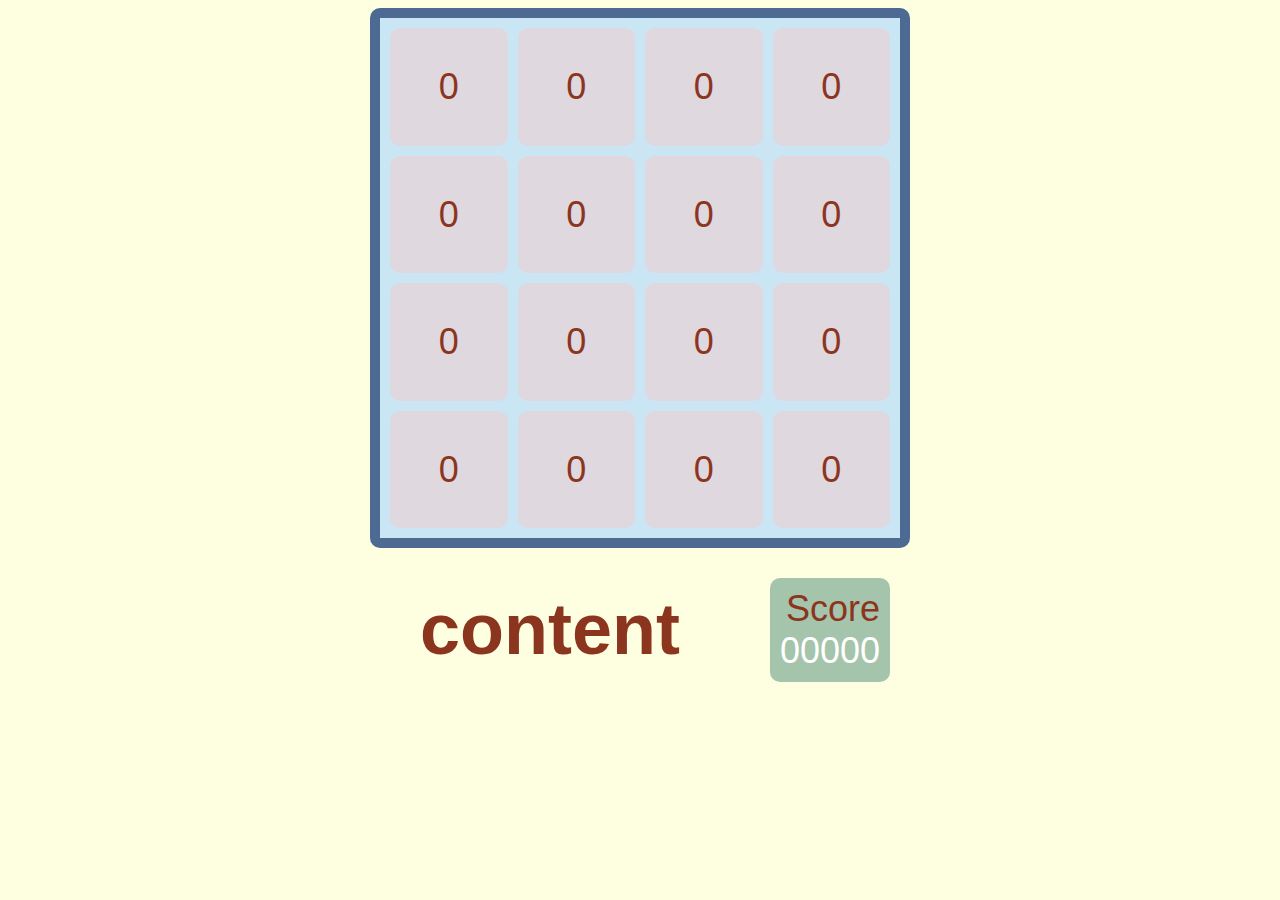
==== refactoring.html @ 41556348 "Game2048" ====
<!DOCTYPE html>
<html>

<head>
    <title>Game 2048</title>
    <script type="text/javascript" src="jquery.js"></script>
    <style type="text/css">
    body {
        background: #fefee1;
        color: #8c351e;
        font-family: "Microsoft JhengHei Bold", Arial, sans-serif;
        font-size: 36px;
        text-align: center;
        overflow: hidden;
    }
    
    #score {
        color: white;
    }
    
    .Scorebar {
        margin: 0 auto;
        padding: 10px;
        width: 500px;
        overflow: auto;
        /*border: 5px solid black;*/
    }
    
    .gameView {
        margin: 0 auto;
        padding: 10px;
        border: 10px solid #4c6a92;
        background: #cae6f5;
        border-radius: 10px;
        width: 500px;
        height: 500px;
        z-index: 1;
    }
    
    .title {
        /*border: 5px solid black;*/
        float: left;
        margin: 10px;
        padding: 20px;
    }
    
    .score {
        background-color: rgba(0, 89, 74, 0.35);
        border-radius: 10px;
        /*border: 5px solid black;*/
        float: right;
        margin: 20px 0px;
        padding: 10px;
        text-align: right;
    }
    
    .row {
        float: left;
        margin-bottom: 10px;
    }
    
    .row:last-child {
        margin-bottom: 0;
    }
    
    .cell {
        cursor: default;
        line-height: 117.5px;
        width: 117.5px;
        height: 117.5px;
        margin-right: 10px;
        float: left;
        border-radius: 10px;
        background: rgba(244, 201, 200, 0.5);
    }
    
    .cell:last-child {
        margin-right: 0px;
    }
    
    .tile {
        cursor: default;
        line-height: 117.5px;
        width: 117.5px;
        height: 117.5px;
        margin-right: 10px;
        position: relative;
        border-radius: 10px;
        background: rgba(244, 201, 200, 1);
    }
    
    @keyframes mymove {
        from {
            top: 0px;
        }
        to {
            top: 200px;
        }
    }
    </style>
</head>

<body>
    <div class="all">
        <div class="content">
            <div class="gameView">
                <div class="row">
                    <div class="cell">0</div>
                    <div class="cell">0</div>
                    <div class="cell">0</div>
                    <div class="cell">0</div>
                </div>
                <div class="row">
                    <div class="cell" id="pos0">0</div>
                    <div class="cell" id="pos1">0</div>
                    <div class="cell" id="pos2">0</div>
                    <div class="cell" id="pos3">0</div>
                </div>
                <div class="row">
                    <div class="cell">0</div>
                    <div class="cell">0</div>
                    <div class="cell">0</div>
                    <div class="cell">0</div>
                </div>
                <div class="row">
                    <div class="cell">0</div>
                    <div class="cell">0</div>
                    <div class="cell">0</div>
                    <div class="cell">0</div>
                </div>
            </div>
        </div>
        <div class="Scorebar">
            <h1 class="title"><span>content</span></h1>
            <div class="score">
                <div id="scoretitle">Score</div>
                <div id="score">00000</div>
            </div>
        </div>
    </div>
</body>
<script type="text/javascript">
//讀檔
// var Container;
// var Game;
function Container() {
    var pos = [];
    for (var x = 0; x < 4; x++) {
        pos[x] = [];
        for (var y = 0; y < 4; y++) {
            pos[x][y] = 0; //放數字
        }

    }
    this.pos = pos;

    //列出empty
    this.emptycell = function() {
         var empty=[];
        for (var x = 0; x < 4; x++) {
            for (var y = 0; y < 4; y++) {
                if (pos[x][y]==0) {
                    empty.push(x*4+y);
                    // alert(x+":"+y);
                }                
            }
        }
        return empty;
    }

    this.getRandom=function(){     
        var empty=this.emptycell();
        var i=Math.random()>0.9?2:1;
        var rand=[];
        for (i; i >0; i--) {
            rand.push(empty[Math.floor((Math.random()*empty.length))]);
        }

        return rand;

    }


}
var Box;

if (typeof(localStorage) !== "undefined") {
    if (localStorage.getItem("Container") == null) {
        // localStorage.setItem("Container", JSON.stringify(Container));
        Box = new Container();
    } else {
        Box = JSON.parse(localStorage.getItem("Container"));
    }
} else {
    console.log("Sorry, your browser does not support Web Storage...");
}
// alert(Box.pos);
Box.pos[0][0]=6;
Box.pos[0][1]=6;
Box.pos[0][2]=6;
Box.pos[0][3]=6;



Box.pos[2][0]=6;
Box.pos[2][1]=6;
Box.pos[2][2]=6;
Box.pos[2][3]=6;
Box.pos[3][0]=6;
Box.pos[3][1]=6;
Box.pos[3][2]=6;
Box.pos[3][3]=6;
alert(Box.getRandom());
alert(Box.emptycell());

//alert(Box.pos[3][3]);



$("body").keydown(function() {
    if (event.which == 37) {
        new Game(Container).startGame();
    } else if (event.which == 38) {
        Container.score = 10;
        Container.postion[5] = new tile();
        localStorage.setItem("Container", JSON.stringify(Container));
    } else if (event.which == 39) {

    } else if (event.which == 40) {

    }

});





function Game(Container) {
    this.Container = Container;


    this.startGame = function() {
        for (var i = 0; i < 16; i++) {






        }


        alert(this.Container.postion[5]);
    };


    this.reset = function() {

    };


}

function drawerMove(obj, destination) {
    var Map = [];
    for (var x = 0; x < 4; x++) {
        for (var y = 0; y < 4; y++) {
            Map[x * 4 + y] = {
                "x": ($(".row:nth-child(" + (x + 1) + ") > .cell:nth-child(" + (y + 1) + ")").offset().left) - ($(".gameView").offset().left) - parseInt(20),
                "y": ($(".row:nth-child(" + (x + 1) + ") > .cell:nth-child(" + (y + 1) + ")").offset().top) - ($(".gameView").offset().top) - parseInt(20)
            }
        }
    }
    // alert(Map[destination].x + ":" + Map[destination].y);
    var thix = ($(obj).offset().left) - ($(".gameView").offset().left) - parseInt(20);
    var thiy = ($(obj).offset().top) - ($(".gameView").offset().top) - parseInt(20);
    // alert(thix+":"+thiy);


    var strx = ((Map[destination].x) - thix) + "px";
    var stry = ((Map[destination].y) - thiy) + "px";

    $(obj).animate({
        left: strx,
        top: stry
    }, 500);

    // $(obj).animate({left: "0px",top: "0px"});
    //     obj.animate({
    //     left: Map[destination].x + "px",
    //     top: Map[destination].y + "px"
    // });

}



function tile() {
    this.value = 0;
    this.postion = -1;
}

//dis=>0:left 1:up 2:right 3:down
function moveAct(postion, dis) {
    var x = postion % 4;
    var y = parseInt(postion / 4);
    switch (dis) {
        case 0:
            x > 0 ? x-- : x;
            break;
        case 1:
            y > 0 ? y-- : y;
            break;
        case 2:
            x < 3 ? x++ : x;
            break;
        case 3:
            y < 3 ? y++ : y;
            break;
    }
    return postion = y * 4 + x;;
}

/*
 *  start-init-press-move-check-score-press
 *                                   -win
 *
 *   tile -:value:postion:command()
 *
 *   tell-check-move
 *
 *
 */
</script>

</html>
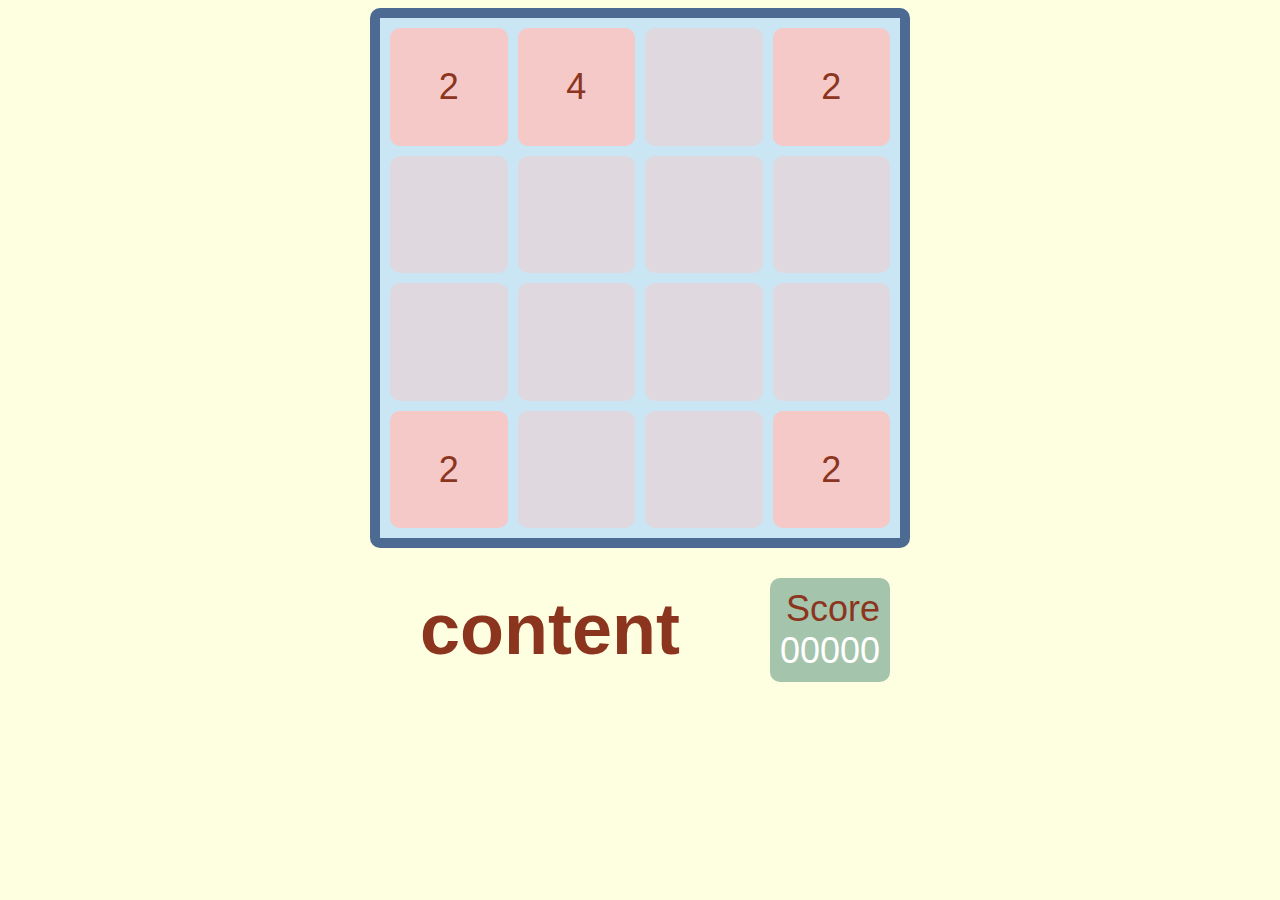
==== commit 550f77aa: "2016/05/31 Home" ====
--- a/refactoring.html
+++ b/refactoring.html
@@ -105,28 +105,28 @@
         <div class="content">
             <div class="gameView">
                 <div class="row">
-                    <div class="cell">0</div>
-                    <div class="cell">0</div>
-                    <div class="cell">0</div>
-                    <div class="cell">0</div>
+                    <div class="cell"></div>
+                    <div class="cell"></div>
+                    <div class="cell"></div>
+                    <div class="cell"></div>
                 </div>
                 <div class="row">
-                    <div class="cell" id="pos0">0</div>
-                    <div class="cell" id="pos1">0</div>
-                    <div class="cell" id="pos2">0</div>
-                    <div class="cell" id="pos3">0</div>
+                    <div class="cell"></div>
+                    <div class="cell"></div>
+                    <div class="cell"></div>
+                    <div class="cell"></div>
                 </div>
                 <div class="row">
-                    <div class="cell">0</div>
-                    <div class="cell">0</div>
-                    <div class="cell">0</div>
-                    <div class="cell">0</div>
+                    <div class="cell"></div>
+                    <div class="cell"></div>
+                    <div class="cell"></div>
+                    <div class="cell"></div>
                 </div>
                 <div class="row">
-                    <div class="cell">0</div>
-                    <div class="cell">0</div>
-                    <div class="cell">0</div>
-                    <div class="cell">0</div>
+                    <div class="cell"></div>
+                    <div class="cell"></div>
+                    <div class="cell"></div>
+                    <div class="cell"></div>
                 </div>
             </div>
         </div>
@@ -140,50 +140,105 @@
     </div>
 </body>
 <script type="text/javascript">
+function Container() {
+    this.pos = [];
+    this.empty = [];
+    this.score = 0;
+    this.init();
+}
+
+Container.prototype.init = function() {
+    this.clearAll();
+    this.checkEmpty();
+};
+Container.prototype.clearAll = function() {
+    for (var y = 0; y < 4; y++) {
+        this.pos[y] = [];
+        for (var x = 0; x < 4; x++) {
+            this.pos[y][x] = null;
+        }
+    }
+};
+Container.prototype.getNewRand = function() {
+    var i = this.empty.length;
+    if (i !== 0) {
+        i = this.empty[Math.floor((Math.random() * i))];
+        this.addCell(i);
+        console.log(i);
+    }
+};
+Container.prototype.addCell = function(seat) {
+    var x = transPos(seat)[0],
+        y = transPos(seat)[1];
+    console.log("X:" + x + ",Y:" + y);
+    this.pos[y][x] = new Tile(Math.random() < 0.9 ? 2 : 4, seat);
+    this.checkEmpty();
+
+    var cell = "<div class='tile'>" + this.pos[y][x].value + "</div>";
+    $(".row:nth-child(" + (y + 1) + ") > .cell:nth-child(" + (x + 1) + ")").append(cell);
+    $(".row:nth-child(" + (y + 1) + ") > .cell:nth-child(" + (x + 1) + ") > div").hide().fadeIn();
+};
+Container.prototype.getCell = function(seat) {
+    var x = new transPos(seat)[0],
+        y = new transPos(seat)[1];
+    if (this.pos[y][x] === null) {
+        return 0;
+    } else {
+        return this.pos[y][x];
+    }
+};
+Container.prototype.checkEmpty = function() {
+    this.empty = [];
+    for (var y = 0; y < 4; y++) {
+        for (var x = 0; x < 4; x++) {
+            if (this.pos[y][x] === null) {
+                this.empty.push(y * 4 + x);
+            }
+        }
+    }
+};
+Container.prototype.moveAll = function(direction) {
+
+    var temp = [];
+    for (var x = 0; x < 4; x++) {
+        var tile = this.pos[0].pop();
+        if (tile !== null) {
+            temp.push(tile);
+        }
+    }
+    console.log(this.pos[0]);
+    console.log(temp);
+    //}
+
+    //dis=>0:left 1:up 2:right 3:down
+    //     switch (direction) {
+    //     case 0:
+    //         x > 0 ? x-- : x;
+    //         break;
+    //     case 1:
+    //         y > 0 ? y-- : y;
+    //         break;
+    //     case 2:
+    //         x < 3 ? x++ : x;
+    //         break;
+    //     case 3:
+    //         y < 3 ? y++ : y;
+    //         break;
+    // }
+};
+
+//把pos:0~15轉換xy座標[x,y]
+function transPos(intPos) {
+    return [intPos % 4, parseInt(intPos / 4)];
+}
+
+function Tile(value, seat) {
+    this.value = value;
+    this.position = seat;
+}
+
+var Box;
 //讀檔
-// var Container;
-// var Game;
-function Container() {
-    var pos = [];
-    for (var x = 0; x < 4; x++) {
-        pos[x] = [];
-        for (var y = 0; y < 4; y++) {
-            pos[x][y] = 0; //放數字
-        }
-
-    }
-    this.pos = pos;
-
-    //列出empty
-    this.emptycell = function() {
-         var empty=[];
-        for (var x = 0; x < 4; x++) {
-            for (var y = 0; y < 4; y++) {
-                if (pos[x][y]==0) {
-                    empty.push(x*4+y);
-                    // alert(x+":"+y);
-                }                
-            }
-        }
-        return empty;
-    }
-
-    this.getRandom=function(){     
-        var empty=this.emptycell();
-        var i=Math.random()>0.9?2:1;
-        var rand=[];
-        for (i; i >0; i--) {
-            rand.push(empty[Math.floor((Math.random()*empty.length))]);
-        }
-
-        return rand;
-
-    }
-
-
-}
-var Box;
-
 if (typeof(localStorage) !== "undefined") {
     if (localStorage.getItem("Container") == null) {
         // localStorage.setItem("Container", JSON.stringify(Container));
@@ -194,41 +249,64 @@
 } else {
     console.log("Sorry, your browser does not support Web Storage...");
 }
-// alert(Box.pos);
-Box.pos[0][0]=6;
-Box.pos[0][1]=6;
-Box.pos[0][2]=6;
-Box.pos[0][3]=6;
-
-
-
-Box.pos[2][0]=6;
-Box.pos[2][1]=6;
-Box.pos[2][2]=6;
-Box.pos[2][3]=6;
-Box.pos[3][0]=6;
-Box.pos[3][1]=6;
-Box.pos[3][2]=6;
-Box.pos[3][3]=6;
-alert(Box.getRandom());
-alert(Box.emptycell());
+
+
+
+
+
+
+
+
+Box.getNewRand();
+Box.getNewRand();
+Box.getNewRand();
+
+Box.getNewRand();
+Box.getNewRand();
+console.log(Box.pos);
+console.log(Box.empty);
+// Box.clearAll();
+// alert(Box.getNewRand());
+// alert(Box.emptycell());
+// alert(typeof(Box.pos[1][0]));
 
 //alert(Box.pos[3][3]);
+var Grid = $(".cell").children(".tile").toArray();
+console.log(Grid);
+
+
+
+
+function test(obj, destination) {
+    var Map = [];
+    for (var x = 0; x < 4; x++) {
+        for (var y = 0; y < 4; y++) {
+            var left = ($(".row:nth-child(" + (x + 1) + ") > .cell:nth-child(" + (y + 1) + ")").offset().left) - ($(".gameView").offset().left) - parseInt(20),
+                top =  ($(".row:nth-child(" + (x + 1) + ") > .cell:nth-child(" + (y + 1) + ")").offset().top) - ($(".gameView").offset().top) - parseInt(20);
+            Map[x * 4 + y] = {left:left,top:top};
+
+        }
+    }
+
+    drawerMove($(Grid[0]), 3);
+
+    console.log($(".gameView")[0]);
+
+}
 
 
 
 $("body").keydown(function() {
     if (event.which == 37) {
-        new Game(Container).startGame();
+        test();
     } else if (event.which == 38) {
-        Container.score = 10;
-        Container.postion[5] = new tile();
-        localStorage.setItem("Container", JSON.stringify(Container));
+        Box.moveAll(1);
     } else if (event.which == 39) {
-
+        Box.moveAll(2);
     } else if (event.which == 40) {
-
-    }
+        Box.moveAll(3);
+    }
+    // console.log(Box.pos);
 
 });
 
@@ -241,26 +319,17 @@
 
 
     this.startGame = function() {
-        for (var i = 0; i < 16; i++) {
-
-
-
-
-
-
-        }
-
-
         alert(this.Container.postion[5]);
     };
 
-
     this.reset = function() {
 
     };
 
-
-}
+}
+
+
+
 
 function drawerMove(obj, destination) {
     var Map = [];
@@ -286,19 +355,6 @@
         top: stry
     }, 500);
 
-    // $(obj).animate({left: "0px",top: "0px"});
-    //     obj.animate({
-    //     left: Map[destination].x + "px",
-    //     top: Map[destination].y + "px"
-    // });
-
-}
-
-
-
-function tile() {
-    this.value = 0;
-    this.postion = -1;
 }
 
 //dis=>0:left 1:up 2:right 3:down
@@ -322,6 +378,11 @@
     return postion = y * 4 + x;;
 }
 
+
+
+
+
+
 /*
  *  start-init-press-move-check-score-press
  *                                   -win
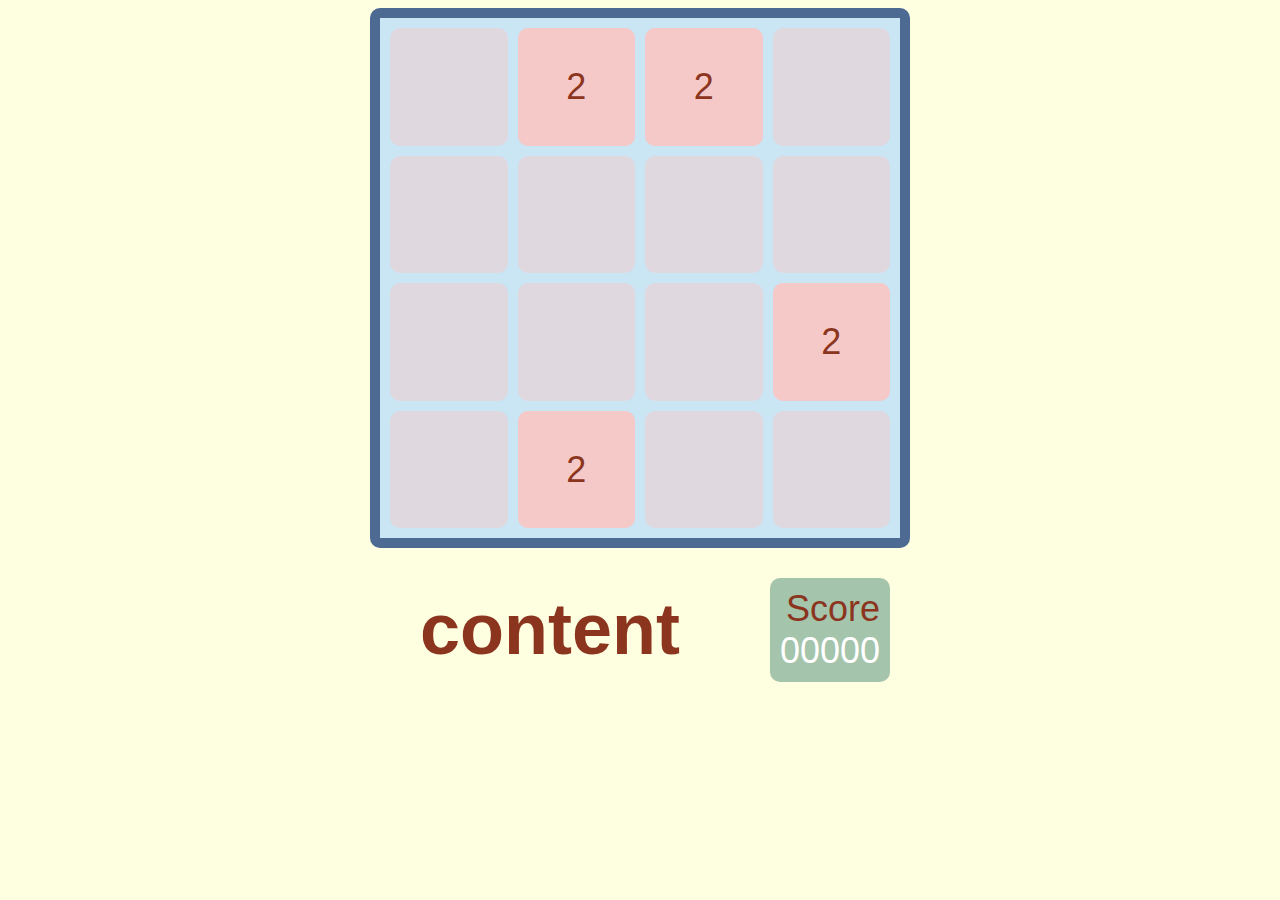
==== commit 1d25856c: "2016/05/31 LAB" ====
--- a/refactoring.html
+++ b/refactoring.html
@@ -105,28 +105,60 @@
         <div class="content">
             <div class="gameView">
                 <div class="row">
-                    <div class="cell"></div>
-                    <div class="cell"></div>
-                    <div class="cell"></div>
-                    <div class="cell"></div>
+                    <div class="cell">
+                        <div id="grid0"></div>
+                    </div>
+                    <div class="cell">
+                        <div id="grid1"></div>
+                    </div>
+                    <div class="cell">
+                        <div id="grid2"></div>
+                    </div>
+                    <div class="cell">
+                        <div id="grid3"></div>
+                    </div>
                 </div>
                 <div class="row">
-                    <div class="cell"></div>
-                    <div class="cell"></div>
-                    <div class="cell"></div>
-                    <div class="cell"></div>
+                    <div class="cell">
+                        <div id="grid4"></div>
+                    </div>
+                    <div class="cell">
+                        <div id="grid5"></div>
+                    </div>
+                    <div class="cell">
+                        <div id="grid6"></div>
+                    </div>
+                    <div class="cell">
+                        <div id="grid7"></div>
+                    </div>
                 </div>
                 <div class="row">
-                    <div class="cell"></div>
-                    <div class="cell"></div>
-                    <div class="cell"></div>
-                    <div class="cell"></div>
+                    <div class="cell">
+                        <div id="grid8"></div>
+                    </div>
+                    <div class="cell">
+                        <div id="grid9"></div>
+                    </div>
+                    <div class="cell">
+                        <div id="grid10"></div>
+                    </div>
+                    <div class="cell">
+                        <div id="grid11"></div>
+                    </div>
                 </div>
                 <div class="row">
-                    <div class="cell"></div>
-                    <div class="cell"></div>
-                    <div class="cell"></div>
-                    <div class="cell"></div>
+                    <div class="cell">
+                        <div id="grid12"></div>
+                    </div>
+                    <div class="cell">
+                        <div id="grid13"></div>
+                    </div>
+                    <div class="cell">
+                        <div id="grid14"></div>
+                    </div>
+                    <div class="cell">
+                        <div id="grid15"></div>
+                    </div>
                 </div>
             </div>
         </div>
@@ -146,7 +178,6 @@
     this.score = 0;
     this.init();
 }
-
 Container.prototype.init = function() {
     this.clearAll();
     this.checkEmpty();
@@ -164,19 +195,24 @@
     if (i !== 0) {
         i = this.empty[Math.floor((Math.random() * i))];
         this.addCell(i);
-        console.log(i);
-    }
+        // console.log(i);
+    }
+    this.checkEmpty();
 };
 Container.prototype.addCell = function(seat) {
     var x = transPos(seat)[0],
         y = transPos(seat)[1];
     console.log("X:" + x + ",Y:" + y);
-    this.pos[y][x] = new Tile(Math.random() < 0.9 ? 2 : 4, seat);
-    this.checkEmpty();
-
-    var cell = "<div class='tile'>" + this.pos[y][x].value + "</div>";
+    // this.pos[y][x] = new Tile(Math.random() < 0.9 ? 2 : 4, seat);
+    this.pos[y][x] = Math.random() < 0.9 ? 2 : 4;
+
+
+    $('#grid' + seat).addClass("tile").text(this.pos[y][x]);
+
+    /*
+    var cell = "<div class='tile'>" + this.pos[y][x] + "</div>";
     $(".row:nth-child(" + (y + 1) + ") > .cell:nth-child(" + (x + 1) + ")").append(cell);
-    $(".row:nth-child(" + (y + 1) + ") > .cell:nth-child(" + (x + 1) + ") > div").hide().fadeIn();
+    $(".row:nth-child(" + (y + 1) + ") > .cell:nth-child(" + (x + 1) + ") > div").hide().fadeIn();*/
 };
 Container.prototype.getCell = function(seat) {
     var x = new transPos(seat)[0],
@@ -198,16 +234,121 @@
     }
 };
 Container.prototype.moveAll = function(direction) {
-
-    var temp = [];
+    //dis=>0:left 1:up 2:right 3:down
+    switch (direction) {
+        case 0:
+            shiftLeft(this.pos);
+            for (var x = 0; x < 4; x++) {
+                for (var y = 1; y < 4; y++) {
+                    if (this.pos[x][y - 1] !== null) {
+                        if (this.pos[x][y - 1] == this.pos[x][y]) {
+                            this.pos[x][y - 1] = this.pos[x][y] * 2;
+                            this.score += this.pos[x][y] * 2;
+                            this.pos[x][y] = null;
+                            y++;
+                        }
+                    }
+                }
+            }
+            shiftLeft(this.pos);
+            break;
+        case 1:
+            shiftUp(this.pos);
+            for (var y = 0; y < 4; y++) {
+                for (var x = 1; x < 4; x++) {
+                    if (this.pos[x - 1][y] !== null) {
+                        if (this.pos[x - 1][y] == this.pos[x][y]) {
+                            this.pos[x - 1][y] = this.pos[x][y] * 2;
+                            this.score += this.pos[x][y] * 2;
+                            this.pos[x][y] = null;
+                            x++;
+                        }
+                    }
+                }
+            }
+            shiftUp(this.pos);
+            break;
+        case 2:
+            shiftRight(this.pos);
+            for (var x = 0; x < 4; x++) {
+                for (var y = 2; y >= 0; y--) {
+                    if (this.pos[x][y + 1] !== null) {
+                        if (this.pos[x][y + 1] == this.pos[x][y]) {
+                            this.pos[x][y + 1] = this.pos[x][y] * 2;
+                            this.score += this.pos[x][y] * 2;
+                            this.pos[x][y] = null;
+                            y--;
+                        }
+                    }
+                }
+            }
+            shiftRight(this.pos);
+            break;
+        case 3:
+            shiftDown(this.pos);
+            for (var y = 0; y < 4; y++) {
+                for (var x = 2; x >= 0; x--) {
+                    if (this.pos[x + 1][y] !== null) {
+                        if (this.pos[x + 1][y] == this.pos[x][y]) {
+                            this.pos[x + 1][y] = this.pos[x][y] * 2;
+                            this.score += this.pos[x][y] * 2;
+                            this.pos[x][y] = null;
+                            x--;
+                        }
+                    }
+                }
+            }
+            shiftDown(this.pos);
+            break;
+    }
+
     for (var x = 0; x < 4; x++) {
-        var tile = this.pos[0].pop();
-        if (tile !== null) {
-            temp.push(tile);
-        }
-    }
-    console.log(this.pos[0]);
-    console.log(temp);
+        for (var y = 0; y < 4; y++) {
+            var value = this.pos[x][y];
+            if (value === null) {
+                value = "";
+                $('#grid' + (x * 4 + y)).text(value).removeClass("tile");
+            } else {
+                $('#grid' + (x * 4 + y)).text(value).addClass("tile");
+            }
+        }
+    }
+
+
+
+    Box.getNewRand();
+
+    if (this.empty.length == 0) {
+        var over=true;
+        for (var x = 0; x < 4; x++) {
+            for (var y = 0; y < 3; y++) {
+                if(this.pos[x][y] == this.pos[x][y+1]){
+                    over=false;
+                }
+                
+            }
+        }
+    }
+
+
+    // for(var i=0;i>obj.length:i++){
+    //     console.log("123"); 
+    // }
+
+
+
+    $("#score").text(this.score);
+
+
+    // var temp = [];
+    // for (var x = 0; x < 4; x++) {
+    //     var tile = this.pos[0].pop();
+    //     if (tile !== null) {
+    //         temp.push(tile);
+    //     }
+    // }
+    // console.log(this.pos[0]);
+    // console.log(temp);
     //}
 
     //dis=>0:left 1:up 2:right 3:down
@@ -227,6 +368,79 @@
     // }
 };
 
+function shiftLeft(pos) {
+    for (var y = 0; y < 4; y++) {
+        var temp = [],
+            i = 0;
+        for (var x = 0; x < 4; x++) {
+            if (pos[y][x] !== null) {
+                temp[i] = pos[y][x];
+                i++;
+            }
+        }
+        for (; i < 4; i++) {
+            temp[i] = null;
+        }
+        pos[y] = temp;
+    }
+}
+
+function shiftRight(pos) {
+    for (var y = 0; y < 4; y++) {
+        var temp = [],
+            i = 3;
+        for (var x = 3; x >= 0; x--) {
+            if (pos[y][x] !== null) {
+                temp[i] = pos[y][x];
+                i--;
+            }
+        }
+        for (; i >= 0; i--) {
+            temp[i] = null;
+        }
+        pos[y] = temp;
+    }
+}
+
+function shiftUp(pos) {
+    for (var x = 0; x < 4; x++) {
+        var temp = [],
+            i = 0;
+        for (var y = 0; y < 4; y++) {
+            if (pos[y][x] !== null) {
+                temp[i] = pos[y][x];
+                i++;
+            }
+        }
+        for (; i < 4; i++) {
+            temp[i] = null;
+        }
+        for (var i = 0; i < 4; i++) {
+            pos[i][x] = temp[i];
+        }
+    }
+}
+
+function shiftDown(pos) {
+    for (var x = 0; x < 4; x++) {
+        var temp = [],
+            i = 3;
+        for (var y = 3; y >= 0; y--) {
+            if (pos[y][x] !== null) {
+                temp[i] = pos[y][x];
+                i--;
+            }
+        }
+        for (; i >= 0; i--) {
+            temp[i] = null;
+        }
+        for (var i = 0; i < 4; i++) {
+            pos[i][x] = temp[i];
+        }
+    }
+}
+
+
 //把pos:0~15轉換xy座標[x,y]
 function transPos(intPos) {
     return [intPos % 4, parseInt(intPos / 4)];
@@ -255,14 +469,16 @@
 
 
 
-
+// Box.addCell(0);
+Box.addCell(1);
+Box.addCell(2);
 
 Box.getNewRand();
 Box.getNewRand();
-Box.getNewRand();
-
-Box.getNewRand();
-Box.getNewRand();
+// Box.getNewRand();
+
+// Box.getNewRand();
+// Box.getNewRand();
 console.log(Box.pos);
 console.log(Box.empty);
 // Box.clearAll();
@@ -278,17 +494,20 @@
 
 
 function test(obj, destination) {
-    var Map = [];
-    for (var x = 0; x < 4; x++) {
-        for (var y = 0; y < 4; y++) {
-            var left = ($(".row:nth-child(" + (x + 1) + ") > .cell:nth-child(" + (y + 1) + ")").offset().left) - ($(".gameView").offset().left) - parseInt(20),
-                top =  ($(".row:nth-child(" + (x + 1) + ") > .cell:nth-child(" + (y + 1) + ")").offset().top) - ($(".gameView").offset().top) - parseInt(20);
-            Map[x * 4 + y] = {left:left,top:top};
-
-        }
-    }
-
-    drawerMove($(Grid[0]), 3);
+    // var Map = [];
+    // for (var x = 0; x < 4; x++) {
+    //     for (var y = 0; y < 4; y++) {
+    //         var left = ($(".row:nth-child(" + (x + 1) + ") > .cell:nth-child(" + (y + 1) + ")").offset().left) - ($(".gameView").offset().left) - parseInt(20),
+    //             top =  ($(".row:nth-child(" + (x + 1) + ") > .cell:nth-child(" + (y + 1) + ")").offset().top) - ($(".gameView").offset().top) - parseInt(20);
+    //         Map[x * 4 + y] = {left:left,top:top};
+
+    //     }
+    // }
+    drawerMove($(Grid[0]), 15);
+
+    //$(Grid[0]).offset($(grid15).offset());
+
+    //drawerMove($(Grid[0]), 3);
 
     console.log($(".gameView")[0]);
 
@@ -298,7 +517,7 @@
 
 $("body").keydown(function() {
     if (event.which == 37) {
-        test();
+        Box.moveAll(0); //test();
     } else if (event.which == 38) {
         Box.moveAll(1);
     } else if (event.which == 39) {
